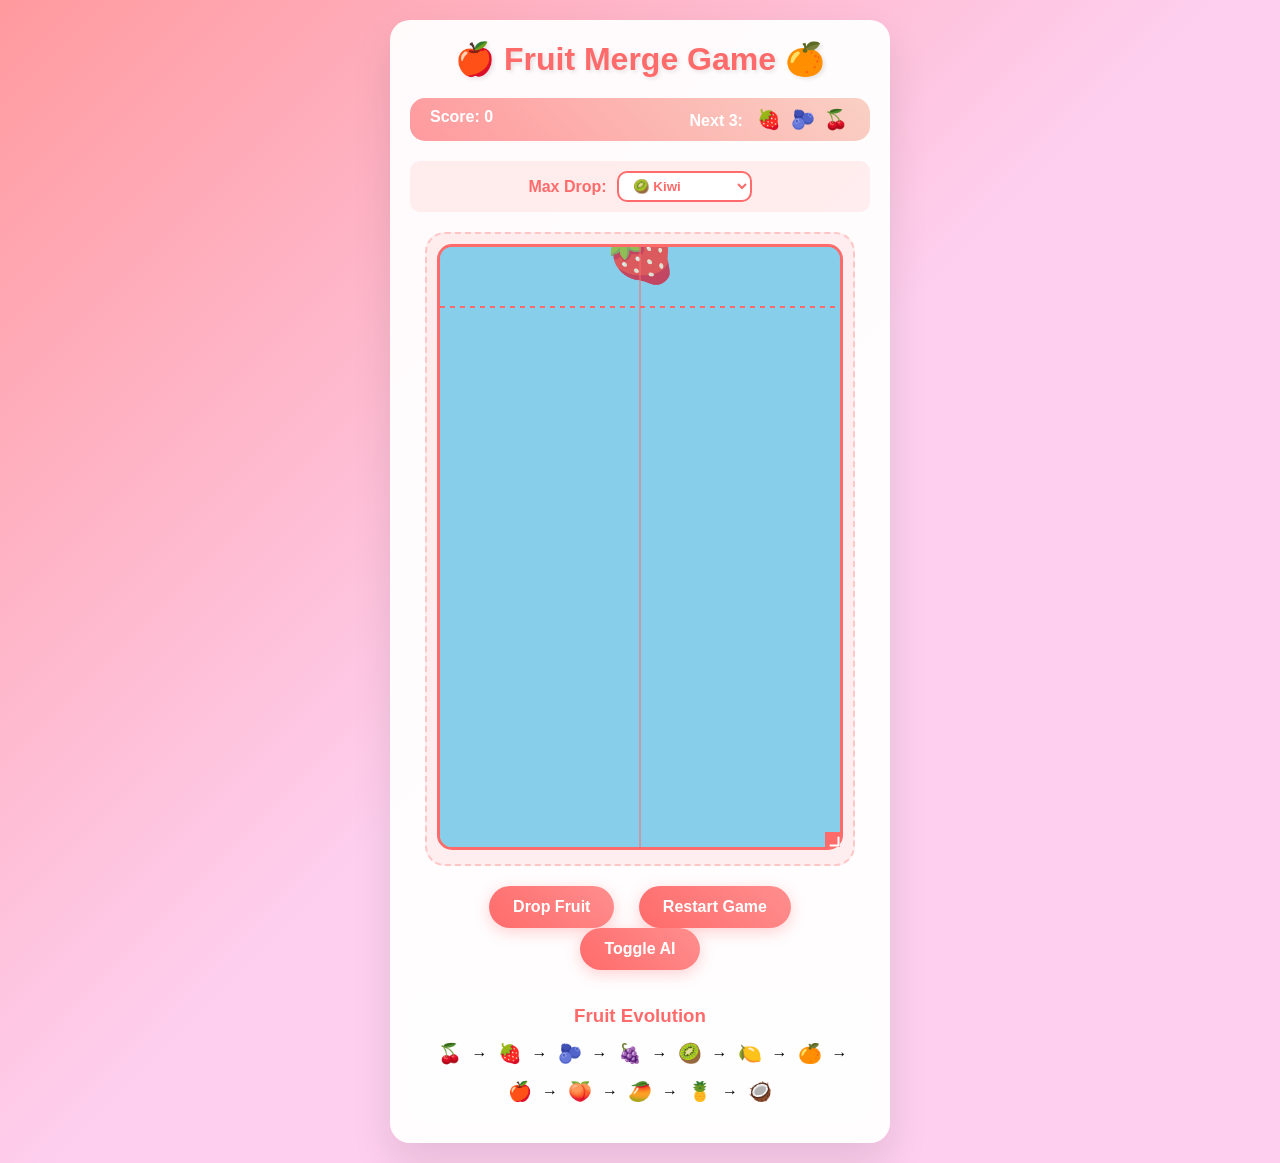
==== fruit-deep-ai/index.html @ eedac8a3 "Everything working decent" ====
<!DOCTYPE html>
<html lang="en">
<head>
    <meta charset="UTF-8">
    <meta name="viewport" content="width=device-width, initial-scale=1.0">
    <title>Fruit Merge Game</title>
    <link rel="stylesheet" href="style.css">
</head>
<body>
    <div class="game-container">
        <div class="header">
            <h1>🍎 Fruit Merge Game 🍊</h1>
            <div class="score-container">
                <div class="score">Score: <span id="score">0</span></div>
                <div class="next-fruit">Next 3: <span id="next-fruit">🍒 🍒 🍓</span></div>
                <div id="ai-status" style="display: none; font-size: 0.9em; margin-top: 5px; color: #ff6b6b; font-weight: bold;">AI: Planning 50 moves...</div>
            </div>
            <div class="limit-container">
                <label for="maxDropFruit">Max Drop:</label>
                <select id="maxDropFruit">
                    <option value="0">🍒 Cherry</option>
                    <option value="1">🍓 Strawberry</option>
                    <option value="2">🫐 Blueberry</option>
                    <option value="3">🍇 Grape</option>
                    <option value="4" selected>🥝 Kiwi</option>
                    <option value="5">🍋 Lemon</option>
                    <option value="6">🍊 Orange</option>
                    <option value="7">🍎 Apple</option>
                </select>
            </div>
        </div>
        
        <div class="game-area">
            <div class="canvas-container">
                <canvas id="gameCanvas" width="400" height="600"></canvas>
                <div class="drop-line"></div>
            </div>
        </div>
        
        <div class="controls">
            <button id="dropBtn">Drop Fruit</button>
            <button id="restartBtn">Restart Game</button>
            <button id="aiBtn">Toggle AI</button>
        </div>
        
        <div class="game-over" id="gameOver" style="display: none;">
            <h2>Game Over!</h2>
            <p>Final Score: <span id="finalScore">0</span></p>
            <button onclick="restartGame()">Play Again</button>
        </div>
        
        <div class="fruit-guide">
            <h3>Fruit Evolution</h3>
            <div class="fruit-chain">
                <span>🍒</span> → <span>🍓</span> → <span>🫐</span> → <span>🍇</span> → <span>🥝</span> → <span>🍋</span> → <span>🍊</span> → <span>🍎</span> → <span>🍑</span> → <span>🥭</span> → <span>🍍</span> → <span>🥥</span>
            </div>
        </div>
    </div>
    
    <script src="script.js"></script>
    <script src="ai.js"></script>
</body>
</html>
---- fruit-deep-ai/style.css ----
* {
    margin: 0;
    padding: 0;
    box-sizing: border-box;
}

body {
    font-family: 'Arial', sans-serif;
    background: linear-gradient(135deg, #ff9a9e 0%, #fecfef 50%, #fecfef 100%);
    min-height: 100vh;
    display: flex;
    justify-content: center;
    align-items: center;
    padding: 20px;
}

.game-container {
    background: rgba(255, 255, 255, 0.95);
    border-radius: 20px;
    padding: 20px;
    box-shadow: 0 20px 40px rgba(0, 0, 0, 0.1);
    text-align: center;
    max-width: 500px;
    width: 100%;
}

.header h1 {
    color: #ff6b6b;
    margin-bottom: 20px;
    font-size: 2em;
    text-shadow: 2px 2px 4px rgba(0, 0, 0, 0.1);
}

.score-container {
    display: flex;
    justify-content: space-between;
    margin-bottom: 20px;
    padding: 10px 20px;
    background: linear-gradient(45deg, #ff9a9e, #fad0c4);
    border-radius: 15px;
    color: white;
    font-weight: bold;
}

.next-fruit span {
    font-size: 1.2em;
    margin-left: 10px;
    letter-spacing: 2px;
}

.limit-container {
    margin-bottom: 20px;
    padding: 10px;
    background: rgba(255, 107, 107, 0.1);
    border-radius: 10px;
    display: flex;
    justify-content: center;
    align-items: center;
    gap: 10px;
    font-weight: bold;
    color: #ff6b6b;
}

.limit-container select {
    padding: 5px 10px;
    border-radius: 10px;
    border: 2px solid #ff6b6b;
    background: white;
    color: #ff6b6b;
    font-weight: bold;
    cursor: pointer;
    outline: none;
}

.game-area {
    position: relative;
    display: inline-block;
    margin-bottom: 20px;
    padding: 10px;
    background: rgba(255, 107, 107, 0.1);
    border-radius: 20px;
    border: 2px dashed rgba(255, 107, 107, 0.3);
}

.canvas-container {
    position: relative;
    display: inline-block;
    resize: both;
    overflow: hidden;
    min-width: 320px;
    min-height: 480px;
    max-width: 90vw;
    max-height: 80vh;
    border: 3px solid #ff6b6b;
    border-radius: 15px;
    background: linear-gradient(to bottom, #87CEEB 0%, #98FB98 100%);
    box-shadow: inset 0 0 10px rgba(0, 0, 0, 0.1);
}

#gameCanvas {
    display: block;
    width: 100%;
    height: 100%;
    cursor: crosshair;
}

/* Custom Resize Handle */
.canvas-container::-webkit-resizer {
    background-color: #ff6b6b;
    background-image: url('data:image/svg+xml;utf8,<svg xmlns="http://www.w3.org/2000/svg" width="16" height="16" viewBox="0 0 24 24" fill="none" stroke="white" stroke-width="3" stroke-linecap="round" stroke-linejoin="round"><line x1="21" y1="21" x2="9" y2="21"></line><line x1="21" y1="21" x2="21" y2="9"></line></svg>');
    background-repeat: no-repeat;
    background-position: center;
}

.drop-line {
    position: absolute;
    top: 0;
    left: 50%;
    width: 2px;
    height: 100%;
    background: rgba(255, 107, 107, 0.5);
    pointer-events: none;
    transform: translateX(-50%);
    z-index: 10;
}

.controls {
    margin-bottom: 20px;
}

.controls button {
    background: linear-gradient(45deg, #ff6b6b, #ff8e8e);
    color: white;
    border: none;
    padding: 12px 24px;
    margin: 0 10px;
    border-radius: 25px;
    font-size: 16px;
    font-weight: bold;
    cursor: pointer;
    transition: all 0.3s ease;
    box-shadow: 0 4px 15px rgba(255, 107, 107, 0.3);
}

.controls button:hover {
    transform: translateY(-2px);
    box-shadow: 0 6px 20px rgba(255, 107, 107, 0.4);
}

.controls button:active {
    transform: translateY(0);
}

.game-over {
    position: fixed;
    top: 50%;
    left: 50%;
    transform: translate(-50%, -50%);
    background: white;
    padding: 40px;
    border-radius: 20px;
    box-shadow: 0 20px 60px rgba(0, 0, 0, 0.3);
    z-index: 1000;
    text-align: center;
}

.game-over h2 {
    color: #ff6b6b;
    margin-bottom: 20px;
    font-size: 2em;
}

.game-over button {
    background: linear-gradient(45deg, #ff6b6b, #ff8e8e);
    color: white;
    border: none;
    padding: 12px 24px;
    border-radius: 25px;
    font-size: 16px;
    font-weight: bold;
    cursor: pointer;
    margin-top: 20px;
}

.fruit-guide {
    background: rgba(255, 255, 255, 0.8);
    border-radius: 15px;
    padding: 15px;
    margin-top: 20px;
}

.fruit-guide h3 {
    color: #ff6b6b;
    margin-bottom: 10px;
}

.fruit-chain {
    display: flex;
    justify-content: center;
    align-items: center;
    flex-wrap: wrap;
    gap: 5px;
}

.fruit-chain span {
    font-size: 1.2em;
    padding: 5px;
}

@media (max-width: 600px) {
    .game-container {
        padding: 15px;
    }
    
    #gameCanvas {
        width: 100%;
        max-width: 350px;
        height: auto;
    }
    
    .score-container {
        flex-direction: column;
        gap: 10px;
    }
    
    .fruit-chain {
        font-size: 0.9em;
    }
}

#ai-status {
    animation: pulse 1.5s infinite;
}

@keyframes pulse {
    0% { opacity: 0.4; }
    50% { opacity: 1; }
    100% { opacity: 0.4; }
}
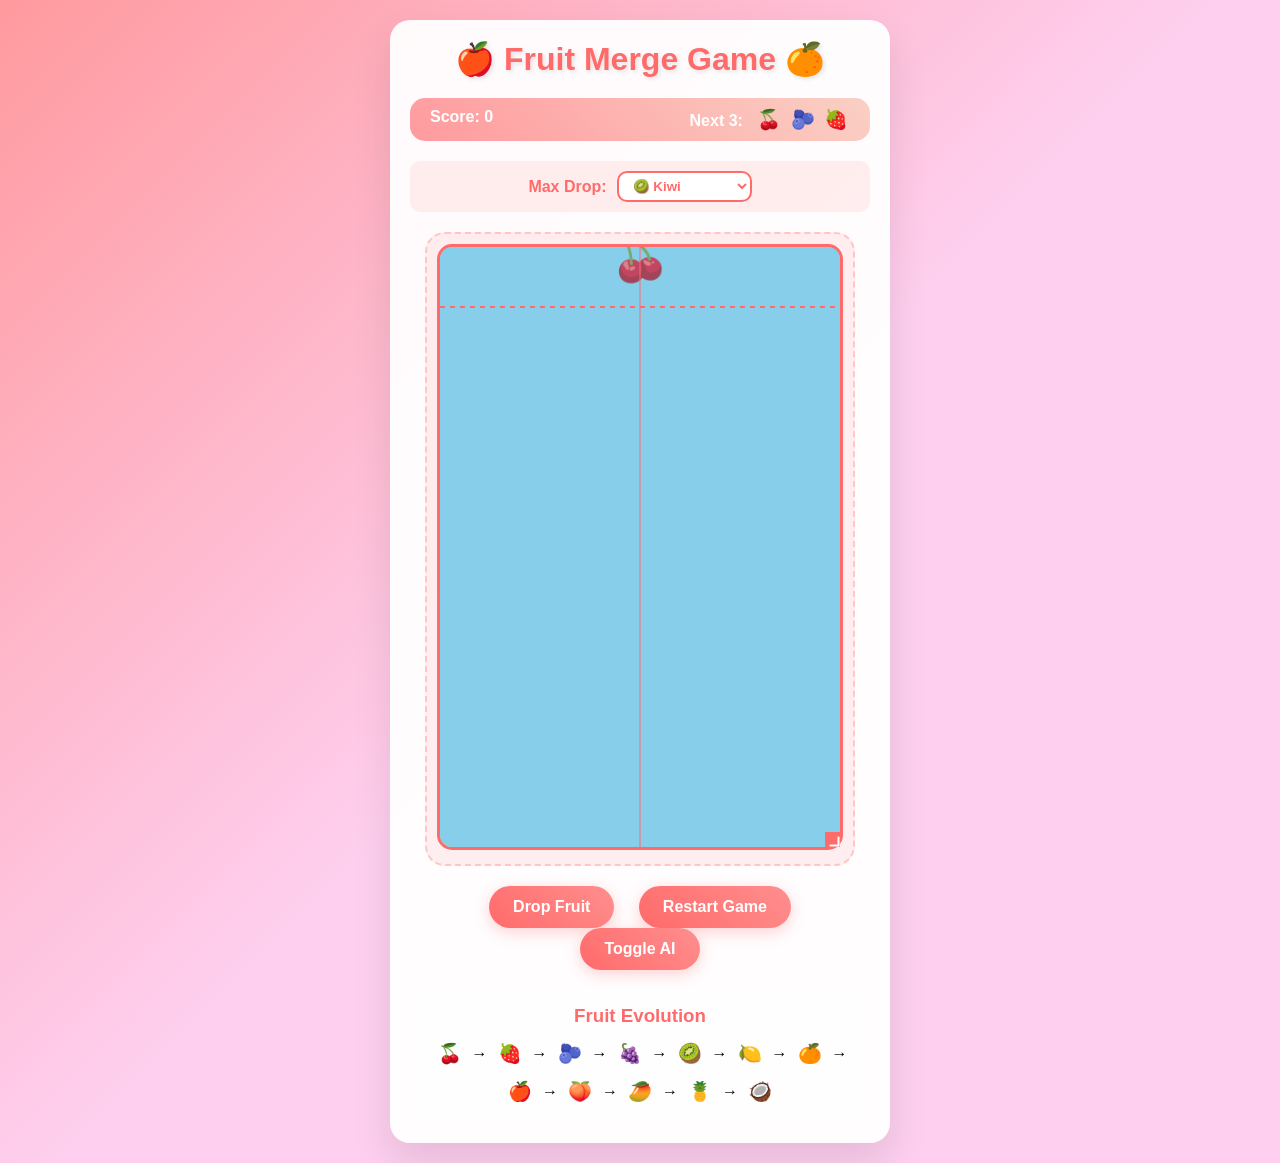
==== commit 57ebddb4: "Updates" ====
--- a/fruit-deep-ai/index.html
+++ b/fruit-deep-ai/index.html
@@ -13,7 +13,7 @@
             <div class="score-container">
                 <div class="score">Score: <span id="score">0</span></div>
                 <div class="next-fruit">Next 3: <span id="next-fruit">🍒 🍒 🍓</span></div>
-                <div id="ai-status" style="display: none; font-size: 0.9em; margin-top: 5px; color: #ff6b6b; font-weight: bold;">AI: Planning 50 moves...</div>
+                <div id="ai-status" style="display: none; font-size: 0.9em; margin-top: 5px; color: #ff6b6b; font-weight: bold;">AI: Planning move...</div>
             </div>
             <div class="limit-container">
                 <label for="maxDropFruit">Max Drop:</label>
